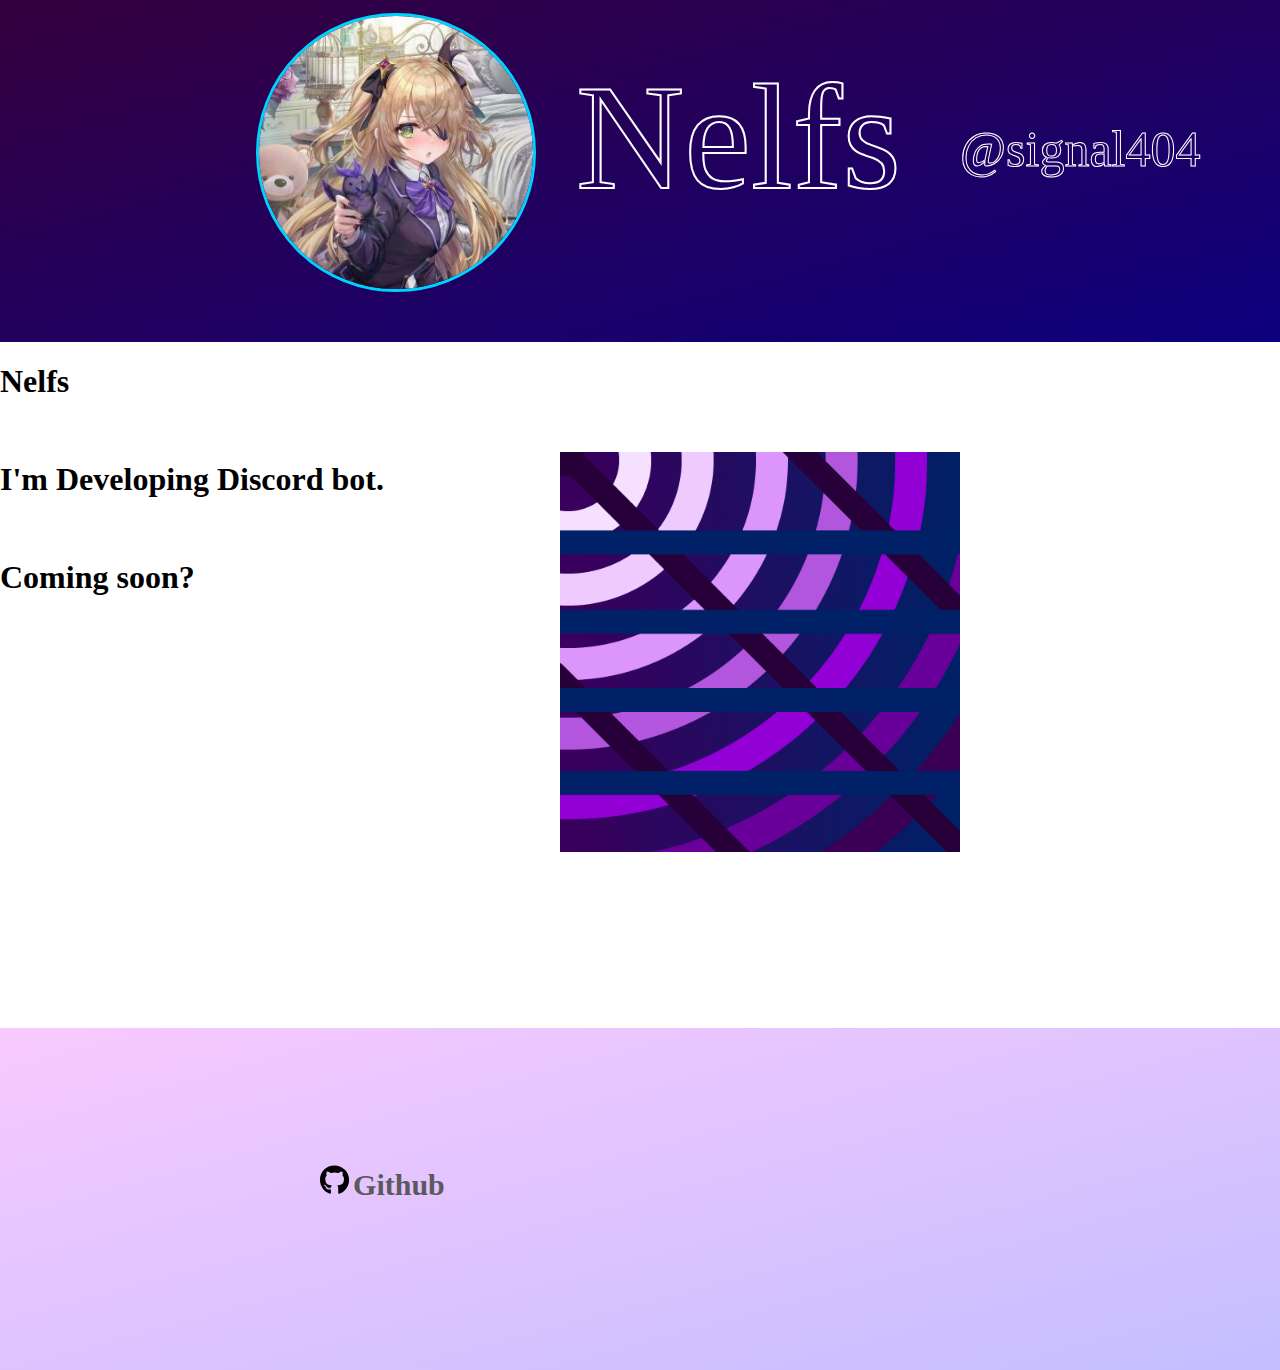
==== index.html @ fd64aa90 "Add files via upload" ====
<!DOCTYPE html>
<html lang="en">
<head>
    <meta name="google" content="notranslate" />
    <title>Nelfs.f5.si</title>
    <meta name="description" content="A website about me">
    <meta name="keywords" content="Nelfs,Nelfs.f5.si,nelfs,nelfs.f5.si,nelfs.f5">
    <meta name="theme-color" content="#440063"/>

    <link rel="shortcut icon" href="./assets/favicon.ico"/>
    <link rel="manifest" href="./manifest.webmanifest"/>

    <meta property="og:title" content="Nelfs f5 si"/>
    <meta property="og:description" content="A website about me"/>
    <meta property="og:image" content="https://i.imgur.com/S1UnJne.png"/>
    <meta property="og:type" content="website"/>
    <meta property="og:site_name" content="Nelfs f5 si"/>
    <link id="favicon" rel="icon" href="./assets/signal.png" type="image/png">

    <meta charset="UTF-8">
    <meta name="viewport" content="width=device-width, initial-scale=1.0">
    <title>Document</title>
    <link rel="stylesheet" href="./assets/style.css" />
    <script src="./assets/script.js"></script>
</head>
<body>
    <div id="top" onclick="link('https://github.com/signal404')">
        <img src="./assets/nel.png" id="icon">
        <span id="nlfs">Nelfs</span><span id="sgnl">@signal404</span>
    </div>
    <div class="cnt">
        <h1>Nelfs</h1><br>
        <h1>I'm Developing Discord bot.</h1><br>
        <h1>Coming soon?</h1>
        <img src="./assets/signal.png" style="position:absolute; height:400px; right:25%;top:40%;">
    </div>
    <div id="end">
        <div id="gitico" onclick="link('https://github.com/signal404')">
            <svg xmlns="http://www.w3.org/2000/svg" viewBox="0 0 496 512" height="30px"><path d="M165.9 397.4c0 2-2.3 3.6-5.2 3.6-3.3.3-5.6-1.3-5.6-3.6 0-2 2.3-3.6 5.2-3.6 3-.3 5.6 1.3 5.6 3.6zm-31.1-4.5c-.7 2 1.3 4.3 4.3 4.9 2.6 1 5.6 0 6.2-2s-1.3-4.3-4.3-5.2c-2.6-.7-5.5.3-6.2 2.3zm44.2-1.7c-2.9.7-4.9 2.6-4.6 4.9.3 2 2.9 3.3 5.9 2.6 2.9-.7 4.9-2.6 4.6-4.6-.3-1.9-3-3.2-5.9-2.9zM244.8 8C106.1 8 0 113.3 0 252c0 110.9 69.8 205.8 169.5 239.2 12.8 2.3 17.3-5.6 17.3-12.1 0-6.2-.3-40.4-.3-61.4 0 0-70 15-84.7-29.8 0 0-11.4-29.1-27.8-36.6 0 0-22.9-15.7 1.6-15.4 0 0 24.9 2 38.6 25.8 21.9 38.6 58.6 27.5 72.9 20.9 2.3-16 8.8-27.1 16-33.7-55.9-6.2-112.3-14.3-112.3-110.5 0-27.5 7.6-41.3 23.6-58.9-2.6-6.5-11.1-33.3 2.6-67.9 20.9-6.5 69 27 69 27 20-5.6 41.5-8.5 62.8-8.5s42.8 2.9 62.8 8.5c0 0 48.1-33.6 69-27 13.7 34.7 5.2 61.4 2.6 67.9 16 17.7 25.8 31.5 25.8 58.9 0 96.5-58.9 104.2-114.8 110.5 9.2 7.9 17 22.9 17 46.4 0 33.7-.3 75.4-.3 83.6 0 6.5 4.6 14.4 17.3 12.1C428.2 457.8 496 362.9 496 252 496 113.3 383.5 8 244.8 8zM97.2 352.9c-1.3 1-1 3.3.7 5.2 1.6 1.6 3.9 2.3 5.2 1 1.3-1 1-3.3-.7-5.2-1.6-1.6-3.9-2.3-5.2-1zm-10.8-8.1c-.7 1.3.3 2.9 2.3 3.9 1.6 1 3.6.7 4.3-.7.7-1.3-.3-2.9-2.3-3.9-2-.6-3.6-.3-4.3.7zm32.4 35.6c-1.6 1.3-1 4.3 1.3 6.2 2.3 2.3 5.2 2.6 6.5 1 1.3-1.3.7-4.3-1.3-6.2-2.2-2.3-5.2-2.6-6.5-1zm-11.4-14.7c-1.6 1-1.6 3.6 0 5.9 1.6 2.3 4.3 3.3 5.6 2.3 1.6-1.3 1.6-3.9 0-6.2-1.4-2.3-4-3.3-5.6-2z"/></svg>
            <span style="font-size: 30px; font-weight:bold; color:rgb(90, 90, 90);">Github</span>
        </div>
    </div>
</body>
</html>
---- assets/style.css ----
#top{
    height:38%;
    width:100%;
    position : absolute;
    top:0;
    left:0;
    right:0;
    margin:auto;
    background: linear-gradient(to bottom right , #36003e, #0d007e);
}

.cnt{
    z-index: 10;
    width:100%;
    position : absolute;
    top:38%;
    left:0;
    right:0;
    margin-left:auto;
    margin-right:auto;
}

#end{
    z-index: 0;
    margin-top: 10%;
    height:38%;
    width:100%;
    position : absolute;
    top:100%;
    left:0;
    right:0;
    margin-left:auto;
    margin-right:auto;
    background: linear-gradient(to bottom right , #f8c9ff, #c4beff);
}

#icon{
    height:80%;
    position:absolute;
    border-radius: 50% 50% 50% 50%;
    border:solid 3px rgb(0, 210, 255);
    left:20%;
    margin-top:1%;
}

#nlfs{
    position:absolute;
    -webkit-background-clip: text;
    -webkit-text-fill-color: transparent;
    font-size: 150px;
    top:15%;
    left:35%;
    margin-left: 10%;
    -webkit-text-stroke: 2px rgb(255, 255, 255);
}

#sgnl{
    position:absolute;
    -webkit-background-clip: text;
    -webkit-text-fill-color: transparent;
    font-size: 50px;
    top:35%;
    left:65%;
    margin-left: 10%;
    -webkit-text-stroke: 1px rgb(255, 255, 255);
}

#gitico{
    position:absolute;
    top:40%;
    margin-left: 25%;
}
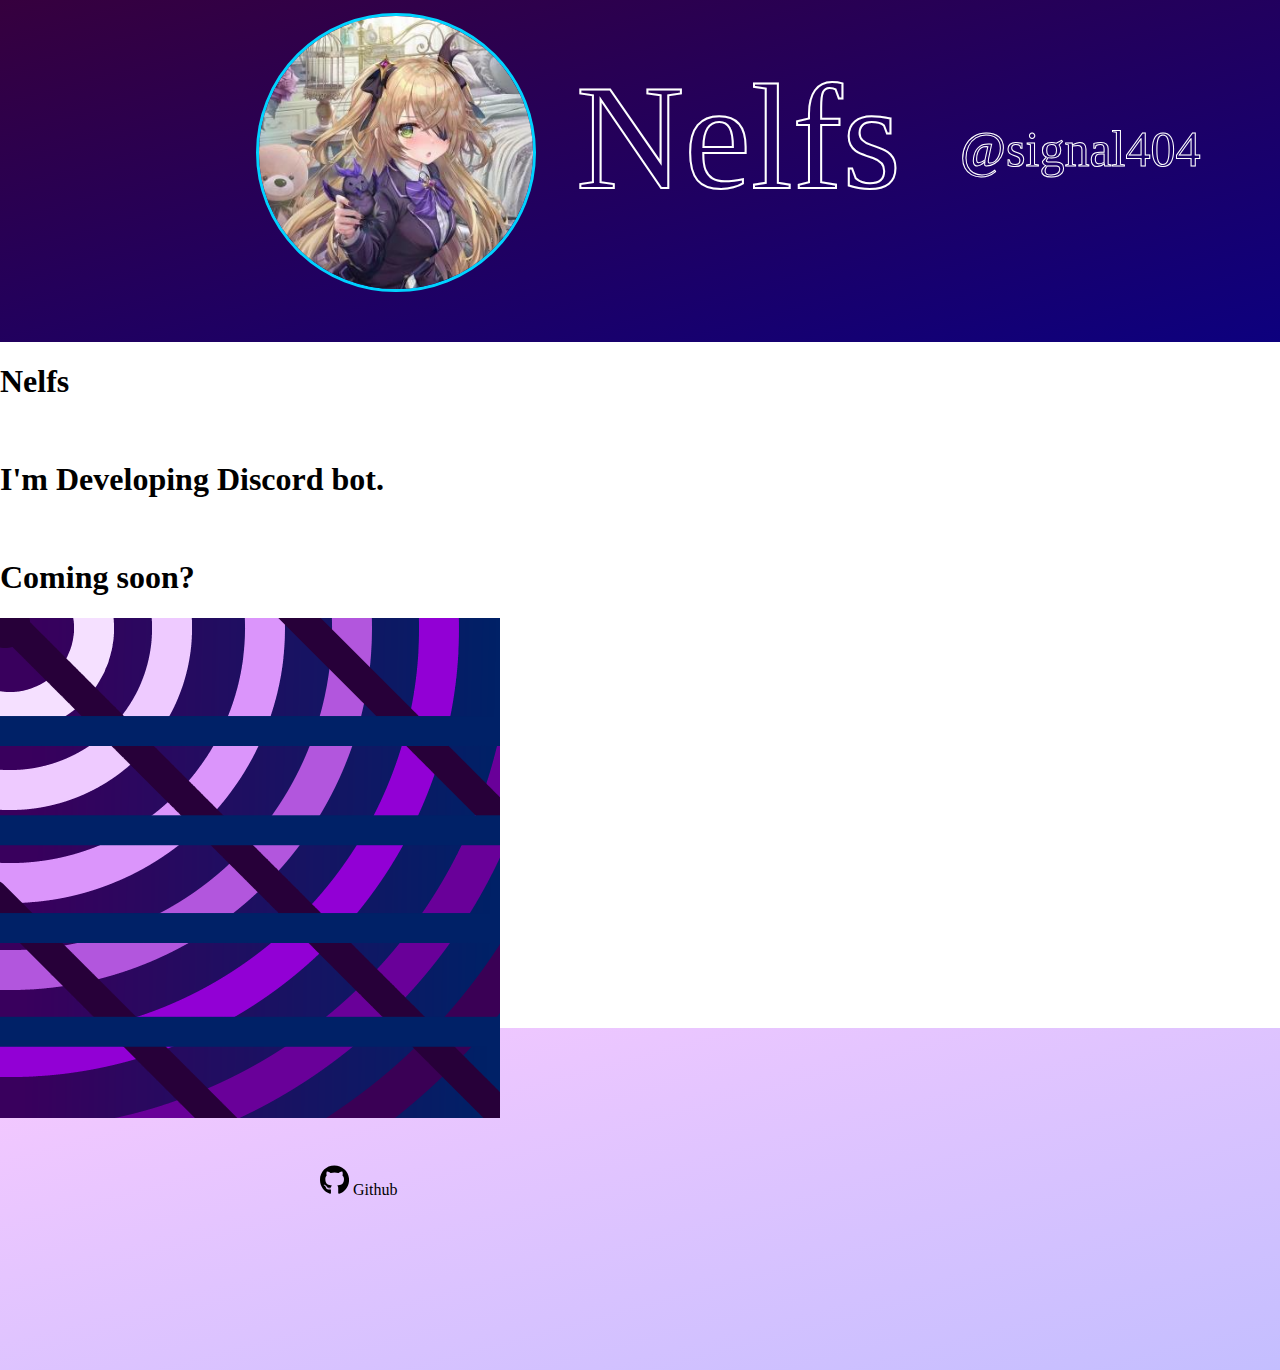
==== commit 59624c88: "Mobile Compatible" ====
--- a/index.html
+++ b/index.html
@@ -18,9 +18,14 @@
     <link id="favicon" rel="icon" href="./assets/signal.png" type="image/png">
 
     <meta charset="UTF-8">
-    <meta name="viewport" content="width=device-width, initial-scale=1.0">
+    <meta name="viewport" content="width=device-width, initial-scale=1, minimum-scale=1, user-scalable=yes">
     <title>Document</title>
-    <link rel="stylesheet" href="./assets/style.css" />
+
+    <!--js&css-->
+    <link rel="stylesheet" href="./assets/mobile1.css" media="screen and (min-width:480px) and (max-width:541px)">
+    <link rel="stylesheet" href="./assets/mobile2.css" media="(max-width:480px)">]
+    <link rel="stylesheet" href="./assets/mobile3.css" media="screen and (min-width:541px) and (max-width:1080px)">
+    <link rel="stylesheet" href="./assets/style.css" media="(min-width:1080px)" />
     <script src="./assets/script.js"></script>
 </head>
 <body>
@@ -32,12 +37,12 @@
         <h1>Nelfs</h1><br>
         <h1>I'm Developing Discord bot.</h1><br>
         <h1>Coming soon?</h1>
-        <img src="./assets/signal.png" style="position:absolute; height:400px; right:25%;top:40%;">
+        <img src="./assets/signal.png" id="logo">
     </div>
     <div id="end">
         <div id="gitico" onclick="link('https://github.com/signal404')">
-            <svg xmlns="http://www.w3.org/2000/svg" viewBox="0 0 496 512" height="30px"><path d="M165.9 397.4c0 2-2.3 3.6-5.2 3.6-3.3.3-5.6-1.3-5.6-3.6 0-2 2.3-3.6 5.2-3.6 3-.3 5.6 1.3 5.6 3.6zm-31.1-4.5c-.7 2 1.3 4.3 4.3 4.9 2.6 1 5.6 0 6.2-2s-1.3-4.3-4.3-5.2c-2.6-.7-5.5.3-6.2 2.3zm44.2-1.7c-2.9.7-4.9 2.6-4.6 4.9.3 2 2.9 3.3 5.9 2.6 2.9-.7 4.9-2.6 4.6-4.6-.3-1.9-3-3.2-5.9-2.9zM244.8 8C106.1 8 0 113.3 0 252c0 110.9 69.8 205.8 169.5 239.2 12.8 2.3 17.3-5.6 17.3-12.1 0-6.2-.3-40.4-.3-61.4 0 0-70 15-84.7-29.8 0 0-11.4-29.1-27.8-36.6 0 0-22.9-15.7 1.6-15.4 0 0 24.9 2 38.6 25.8 21.9 38.6 58.6 27.5 72.9 20.9 2.3-16 8.8-27.1 16-33.7-55.9-6.2-112.3-14.3-112.3-110.5 0-27.5 7.6-41.3 23.6-58.9-2.6-6.5-11.1-33.3 2.6-67.9 20.9-6.5 69 27 69 27 20-5.6 41.5-8.5 62.8-8.5s42.8 2.9 62.8 8.5c0 0 48.1-33.6 69-27 13.7 34.7 5.2 61.4 2.6 67.9 16 17.7 25.8 31.5 25.8 58.9 0 96.5-58.9 104.2-114.8 110.5 9.2 7.9 17 22.9 17 46.4 0 33.7-.3 75.4-.3 83.6 0 6.5 4.6 14.4 17.3 12.1C428.2 457.8 496 362.9 496 252 496 113.3 383.5 8 244.8 8zM97.2 352.9c-1.3 1-1 3.3.7 5.2 1.6 1.6 3.9 2.3 5.2 1 1.3-1 1-3.3-.7-5.2-1.6-1.6-3.9-2.3-5.2-1zm-10.8-8.1c-.7 1.3.3 2.9 2.3 3.9 1.6 1 3.6.7 4.3-.7.7-1.3-.3-2.9-2.3-3.9-2-.6-3.6-.3-4.3.7zm32.4 35.6c-1.6 1.3-1 4.3 1.3 6.2 2.3 2.3 5.2 2.6 6.5 1 1.3-1.3.7-4.3-1.3-6.2-2.2-2.3-5.2-2.6-6.5-1zm-11.4-14.7c-1.6 1-1.6 3.6 0 5.9 1.6 2.3 4.3 3.3 5.6 2.3 1.6-1.3 1.6-3.9 0-6.2-1.4-2.3-4-3.3-5.6-2z"/></svg>
-            <span style="font-size: 30px; font-weight:bold; color:rgb(90, 90, 90);">Github</span>
+            <svg id="gitsvg" xmlns="http://www.w3.org/2000/svg" viewBox="0 0 496 512" height="30px"><path d="M165.9 397.4c0 2-2.3 3.6-5.2 3.6-3.3.3-5.6-1.3-5.6-3.6 0-2 2.3-3.6 5.2-3.6 3-.3 5.6 1.3 5.6 3.6zm-31.1-4.5c-.7 2 1.3 4.3 4.3 4.9 2.6 1 5.6 0 6.2-2s-1.3-4.3-4.3-5.2c-2.6-.7-5.5.3-6.2 2.3zm44.2-1.7c-2.9.7-4.9 2.6-4.6 4.9.3 2 2.9 3.3 5.9 2.6 2.9-.7 4.9-2.6 4.6-4.6-.3-1.9-3-3.2-5.9-2.9zM244.8 8C106.1 8 0 113.3 0 252c0 110.9 69.8 205.8 169.5 239.2 12.8 2.3 17.3-5.6 17.3-12.1 0-6.2-.3-40.4-.3-61.4 0 0-70 15-84.7-29.8 0 0-11.4-29.1-27.8-36.6 0 0-22.9-15.7 1.6-15.4 0 0 24.9 2 38.6 25.8 21.9 38.6 58.6 27.5 72.9 20.9 2.3-16 8.8-27.1 16-33.7-55.9-6.2-112.3-14.3-112.3-110.5 0-27.5 7.6-41.3 23.6-58.9-2.6-6.5-11.1-33.3 2.6-67.9 20.9-6.5 69 27 69 27 20-5.6 41.5-8.5 62.8-8.5s42.8 2.9 62.8 8.5c0 0 48.1-33.6 69-27 13.7 34.7 5.2 61.4 2.6 67.9 16 17.7 25.8 31.5 25.8 58.9 0 96.5-58.9 104.2-114.8 110.5 9.2 7.9 17 22.9 17 46.4 0 33.7-.3 75.4-.3 83.6 0 6.5 4.6 14.4 17.3 12.1C428.2 457.8 496 362.9 496 252 496 113.3 383.5 8 244.8 8zM97.2 352.9c-1.3 1-1 3.3.7 5.2 1.6 1.6 3.9 2.3 5.2 1 1.3-1 1-3.3-.7-5.2-1.6-1.6-3.9-2.3-5.2-1zm-10.8-8.1c-.7 1.3.3 2.9 2.3 3.9 1.6 1 3.6.7 4.3-.7.7-1.3-.3-2.9-2.3-3.9-2-.6-3.6-.3-4.3.7zm32.4 35.6c-1.6 1.3-1 4.3 1.3 6.2 2.3 2.3 5.2 2.6 6.5 1 1.3-1.3.7-4.3-1.3-6.2-2.2-2.3-5.2-2.6-6.5-1zm-11.4-14.7c-1.6 1-1.6 3.6 0 5.9 1.6 2.3 4.3 3.3 5.6 2.3 1.6-1.3 1.6-3.9 0-6.2-1.4-2.3-4-3.3-5.6-2z"/></svg>
+            <span id="txt-github">Github</span>
         </div>
     </div>
 </body>
--- a/assets/mobile1.css
+++ b/assets/mobile1.css
@@ -0,0 +1,103 @@
+body{
+    padding-right: 0;
+}
+#top{
+    height:20%;
+    width:100%;
+    position : absolute;
+    top:0;
+    left:0;
+    right:0;
+    margin:auto;
+    background: linear-gradient(to bottom right , #36003e, #0d007e);
+}
+
+.cnt{
+    z-index: 10;
+    width:100%;
+    position : absolute;
+    top:38%;
+    left:0;
+    right:0;
+    margin-left:auto;
+    margin-right:auto;
+}
+
+#end{
+    z-index: 0;
+    margin-top: 10%;
+    height:20%;
+    width:100%;
+    position : absolute;
+    top:100%;
+    left:0;
+    right:0;
+    margin-left:auto;
+    margin-right:auto;
+    background: linear-gradient(to bottom right , #f8c9ff, #c4beff);
+}
+
+#icon{
+    height:130px;
+    position:absolute;
+    border-radius: 50% 50% 50% 50%;
+    border:solid 3px rgb(0, 210, 255);
+    left:20px;
+    top:30px;
+}
+
+#nlfs{
+    position:absolute;
+    -webkit-background-clip: text;
+    -webkit-text-fill-color: transparent;
+    font-size: 80px;
+    top:60px;
+    left:120px;
+    margin-left: 10%;
+    -webkit-text-stroke: 1px rgb(255, 255, 255);
+}
+
+#sgnl{
+    position:absolute;
+    -webkit-background-clip: text;
+    -webkit-text-fill-color: transparent;
+    font-size: 25px;
+    top:140px;
+    left:200px;
+    margin-left: 10%;
+    -webkit-text-stroke: 0.5px rgb(255, 255, 255);
+}
+
+#gitico{
+    position:absolute;
+    top:30px;
+    right:0;
+    left:0;
+    margin-left:auto;
+    margin-right: auto;
+}
+
+#gitsvg{
+    position:absolute;
+    top:15px;
+    left:175px;
+    width:25px;
+}
+
+#txt-github{
+    position:absolute;
+    top:10px;
+    left:200px;
+    margin-left:auto;
+    margin-right: auto;
+    font-size: 20px; 
+    font-weight:bold; 
+    color:rgb(90, 90, 90);
+}
+
+#logo{
+    position:absolute;
+    height:200px;
+    right:25px;
+    top:380px;
+}--- a/assets/mobile2.css
+++ b/assets/mobile2.css
@@ -0,0 +1,103 @@
+body{
+    padding-right: 0;
+}
+#top{
+    height:28%;
+    width:100%;
+    position : absolute;
+    top:0;
+    left:0;
+    right:0;
+    margin:auto;
+    background: linear-gradient(to bottom right , #36003e, #0d007e);
+}
+
+.cnt{
+    z-index: 10;
+    width:100%;
+    position : absolute;
+    top:38%;
+    left:0;
+    right:0;
+    margin-left:auto;
+    margin-right:auto;
+}
+
+#end{
+    z-index: 0;
+    margin-top: 10%;
+    height:20%;
+    width:100%;
+    position : absolute;
+    top:100%;
+    left:0;
+    right:0;
+    margin-left:auto;
+    margin-right:auto;
+    background: linear-gradient(to bottom right , #f8c9ff, #c4beff);
+}
+
+#icon{
+    height:130px;
+    position:absolute;
+    border-radius: 50% 50% 50% 50%;
+    border:solid 3px rgb(0, 210, 255);
+    left:20px;
+    top:30px;
+}
+
+#nlfs{
+    position:absolute;
+    -webkit-background-clip: text;
+    -webkit-text-fill-color: transparent;
+    font-size: 80px;
+    top:60px;
+    left:120px;
+    margin-left: 10%;
+    -webkit-text-stroke: 1px rgb(255, 255, 255);
+}
+
+#sgnl{
+    position:absolute;
+    -webkit-background-clip: text;
+    -webkit-text-fill-color: transparent;
+    font-size: 25px;
+    top:145px;
+    left:190px;
+    margin-left: 10%;
+    -webkit-text-stroke: 0.5px rgb(255, 255, 255);
+}
+
+#gitico{
+    position:absolute;
+    top:30px;
+    right:0;
+    left:0;
+    margin-left:auto;
+    margin-right: auto;
+}
+
+#gitsvg{
+    position:absolute;
+    top:15px;
+    left:150px;
+    width:20px;
+}
+
+#txt-github{
+    position:absolute;
+    top:18px;
+    left:170px;
+    margin-left:auto;
+    margin-right: auto;
+    font-size: 20px; 
+    font-weight:bold; 
+    color:rgb(90, 90, 90);
+}
+
+#logo{
+    position:absolute;
+    height:100px;
+    right:25px;
+    top:320px;
+}--- a/assets/mobile3.css
+++ b/assets/mobile3.css
@@ -0,0 +1,103 @@
+body{
+    padding-right: 0;
+}
+#top{
+    height:20%;
+    width:100%;
+    position : absolute;
+    top:0;
+    left:0;
+    right:0;
+    margin:auto;
+    background: linear-gradient(to bottom right , #36003e, #0d007e);
+}
+
+.cnt{
+    z-index: 10;
+    width:100%;
+    position : absolute;
+    top:38%;
+    left:0;
+    right:0;
+    margin-left:auto;
+    margin-right:auto;
+}
+
+#end{
+    z-index: 0;
+    margin-top: 10%;
+    height:20%;
+    width:100%;
+    position : absolute;
+    top:100%;
+    left:0;
+    right:0;
+    margin-left:auto;
+    margin-right:auto;
+    background: linear-gradient(to bottom right , #f8c9ff, #c4beff);
+}
+
+#icon{
+    height:170px;
+    position:absolute;
+    border-radius: 50% 50% 50% 50%;
+    border:solid 3px rgb(0, 210, 255);
+    left:20px;
+    top:30px;
+}
+
+#nlfs{
+    position:absolute;
+    -webkit-background-clip: text;
+    -webkit-text-fill-color: transparent;
+    font-size: 130px;
+    top:50px;
+    left:120px;
+    margin-left: 10%;
+    -webkit-text-stroke: 1px rgb(255, 255, 255);
+}
+
+#sgnl{
+    position:absolute;
+    -webkit-background-clip: text;
+    -webkit-text-fill-color: transparent;
+    font-size: 40px;
+    top:130px;
+    left:450px;
+    margin-left: 10%;
+    -webkit-text-stroke: 0.5px rgb(255, 255, 255);
+}
+
+#gitico{
+    position:absolute;
+    top:30px;
+    right:0;
+    left:0;
+    margin-left:auto;
+    margin-right: auto;
+}
+
+#gitsvg{
+    position:absolute;
+    top:15px;
+    left:300px;
+    width:25px;
+}
+
+#txt-github{
+    position:absolute;
+    top:10px;
+    left:330px;
+    margin-left:auto;
+    margin-right: auto;
+    font-size: 30px; 
+    font-weight:bold; 
+    color:rgb(90, 90, 90);
+}
+
+#logo{
+    position:absolute;
+    height:300px;
+    right:25px;
+    top:380px;
+}